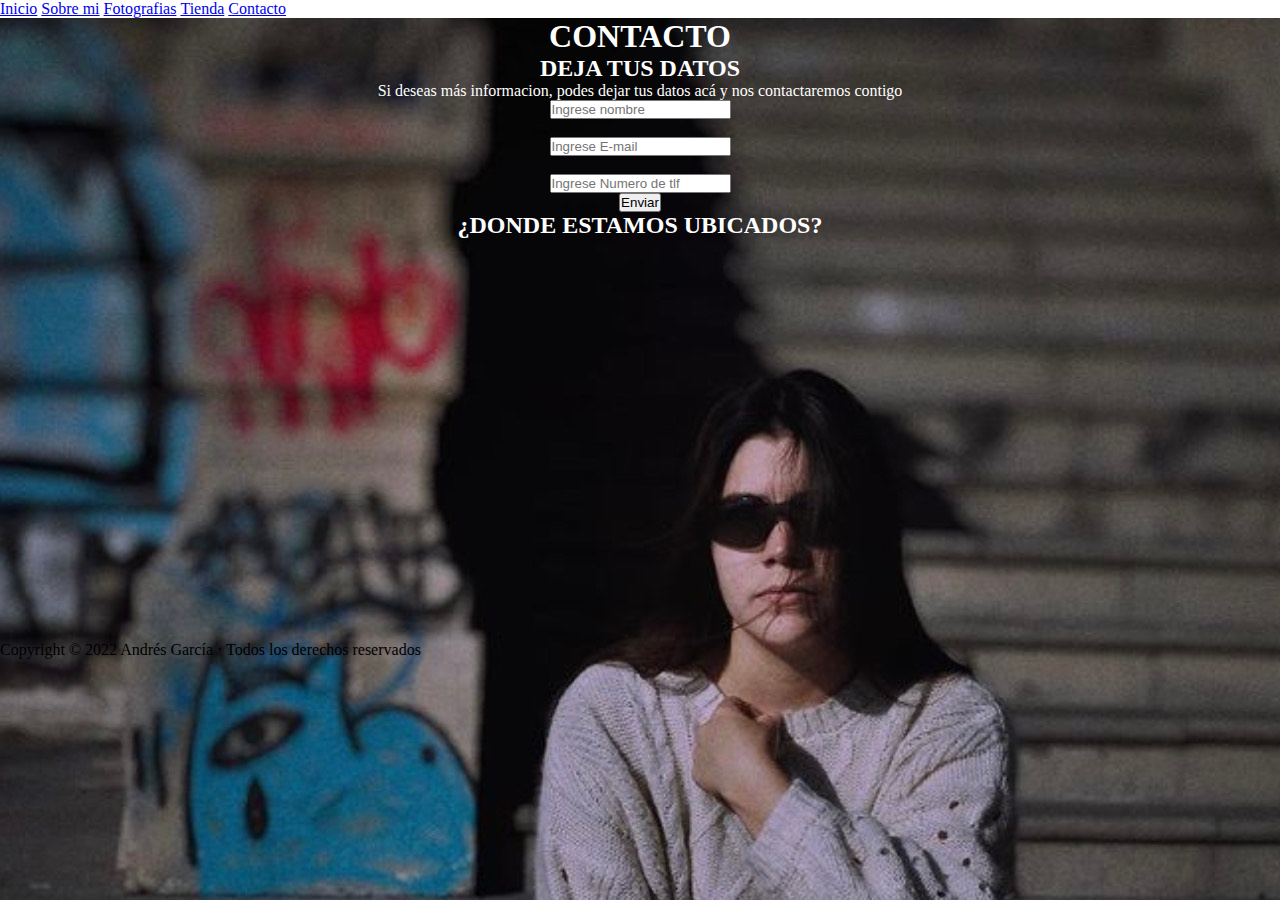
==== pages/contacto.html @ 0f53a3be "primera version master proyecto roselis" ====
<!DOCTYPE html>
<html lang="es">
<head>
    <meta charset="UTF-8">
    <meta http-equiv="X-UA-Compatible" content="IE=edge">
    <meta name="viewport" content="width=device-width, initial-scale=1.0">
    <title>Andres Garcia Photo/contacto</title>
    <link rel="stylesheet" href="../css/index.css">
</head>
<body class="fondocontacto">
  <header class="header">
        <nav>
            <ul>
                <li class="nav-linea"> 
                    <a href="../index.html">Inicio</a>
                </li>
                <li class="nav-linea"> 
                    <a href="./sobremi.html">Sobre mi</a>
                </li>
                <li class="nav-linea"> 
                    <a href="./fotografias.html">Fotografias</a>
                </li>
                <li class="nav-linea"> 
                    <a href="./tienda.html">Tienda</a>
                </li>
                <li class="nav-linea"> 
                    <a href="#">Contacto</a>
                </li>
            </ul>
        </nav>
  </header>
   <main>
    <div class="text">
        <h1 class="h1">CONTACTO</h1>
    </div>
     <section class="text">
       <h2 class="h1">DEJA TUS DATOS</h2>
        <p class="h1"> Si deseas más informacion, podes dejar tus datos acá y nos contactaremos contigo</p>
     </section>
     <section>
        <form class="formulario">
            <div>
                <input type="text" placeholder="Ingrese nombre" required>
            </div>
            <br>
            <div>
                <input type="email" placeholder="Ingrese E-mail" required> 
            </div>
            <br>
            <div>
                <input type="number" placeholder="Ingrese Numero de tlf" required> 
            </div>
                <button type="submit">Enviar</button>  
            </div>   
        </form>
     </section>
     <section>
        <div class="text">
            <h2 class="h1">¿DONDE ESTAMOS UBICADOS?</h2>
        </div>
        <div class="mapa">
            <iframe src="https://www.google.com/maps/embed?pb=!1m14!1m8!1m3!1d13314.964108858003!2d-70.5937558!3d-33.456053!3m2!1i1024!2i768!4f13.1!3m3!1m2!1s0x0%3A0x5a99e4565277755f!2zUGxhemEgw5F1w7FvYQ!5e0!3m2!1ses!2sar!4v1666836326739!5m2!1ses!2sar" width="400" height="300" style="border:0;" allowfullscreen="" loading="lazy" referrerpolicy="no-referrer-when-downgrade"></iframe>
        </div>
     </section>
   </main>
   <footer>
    <p> Copyright © 2022 Andrés García · Todos los derechos reservados</p>
   </footer>
</body>
</html>
---- css/index.css ----
*{
  margin: 0;
  padding: 0;
}


.h1 {
 color:white;
}

.header { 
background-color: white;
}

.prueba {
    box-sizing:border-box;
      text-align: right;
      width: 125px;
      height: 125px;
      position: absolute;
      top: 20 px;
      left: 1700px;
   }

  .imgcec2{
    position: relative;
    left: 0px;
      width:228px;
      height:130px;
      transition: width 0.2s, height 0.2s; /* Animation */
    }
    .fondo{
        background-color: black;
    }
    .fondocontacto{
        background-image: url("../assets/images/FONDO\ GABY.jpg");
           }

    *{ 
        margin: 0;
        padding: auto;
        box-sizing: border-box;
    }

    .nav-linea{
        list-style: none;
        display: inline-block;
        position: relative;  
        color: white;    
    }

    .mapa {
      margin-top: 5%;
      margin-bottom: 3%;
      display: flex;
      justify-content: center;
    }

    .formulario {
      text-align: center;
    }
    
    .text {
      text-align: center;
    }

    body{
      height: 100vh;
    }

    .galeria__contenedor {
      background-color: rgba(26, 24, 24, 0.295);
      width: 90%;
      height: 90%;
      margin: 0 auto;
      display: flex;
      justify-content: space-evenly;
      align-items: center;
      
    }

    .titulos{
      display: flex;
      flex-direction: column;
      justify-content: center;
      align-items: center;
      margin-bottom: 30px;
    }

    img{
      width: 300px;
      height: 300px;
      object-fit: cover;
    }
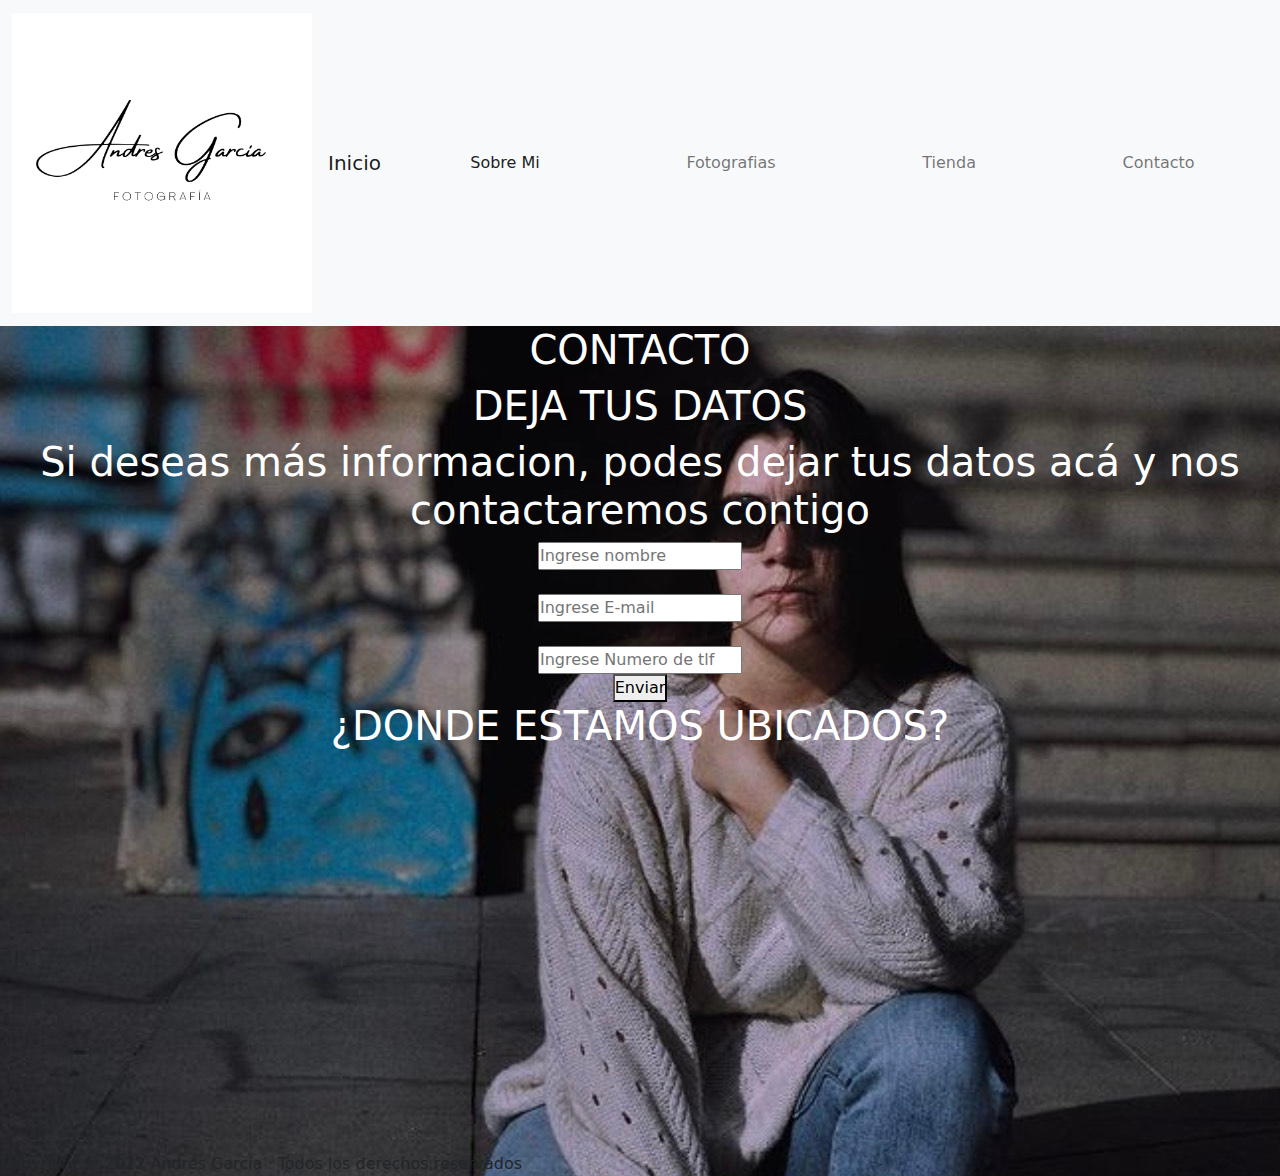
==== commit 4f0bae77: "grabo index en nueva rama para segunda pre entrega" ====
--- a/pages/contacto.html
+++ b/pages/contacto.html
@@ -4,31 +4,41 @@
     <meta charset="UTF-8">
     <meta http-equiv="X-UA-Compatible" content="IE=edge">
     <meta name="viewport" content="width=device-width, initial-scale=1.0">
+    <link rel="stylesheet" href="https://unpkg.com/aos@next/dist/aos.css" />
+    <link rel="stylesheet" href="../css/bootstrap.min.css">
+    <link rel="stylesheet" href="../css/index.css">
     <title>Andres Garcia Photo/contacto</title>
-    <link rel="stylesheet" href="../css/index.css">
 </head>
 <body class="fondocontacto">
-  <header class="header">
-        <nav>
-            <ul>
-                <li class="nav-linea"> 
-                    <a href="../index.html">Inicio</a>
-                </li>
-                <li class="nav-linea"> 
-                    <a href="./sobremi.html">Sobre mi</a>
-                </li>
-                <li class="nav-linea"> 
-                    <a href="./fotografias.html">Fotografias</a>
-                </li>
-                <li class="nav-linea"> 
-                    <a href="./tienda.html">Tienda</a>
-                </li>
-                <li class="nav-linea"> 
-                    <a href="#">Contacto</a>
-                </li>
-            </ul>
-        </nav>
-  </header>
+    <header class="sticky-top">
+        <nav class="navbar navbar-expand-lg navbar-light bg-light">
+            <div class="container-fluid">
+              <a class="navbar-brand" href="../index.html">
+                <img src="../assets/images/LOGO.png" alt="logo" width="30" height="24">
+              </a>
+              <a class="navbar-brand" href="../index.html">Inicio</a>
+              <button class="navbar-toggler" type="button" data-bs-toggle="collapse" data-bs-target="#navbarNav" aria-controls="navbarNav" aria-expanded="false" aria-label="Toggle navigation">
+                <span class="navbar-toggler-icon"></span>
+              </button>
+              <div class="collapse navbar-collapse" id="navbarNav">
+                <ul class="navbar-nav justify-content-around w-100">
+                  <li class="nav-item">
+                    <a class="nav-link active" aria-current="page" href="./sobremi.html">Sobre Mi</a>
+                  </li>
+                  <li class="nav-item">
+                    <a class="nav-link" href="./fotografias.html">Fotografias</a>
+                  </li>
+                  <li class="nav-item">
+                    <a class="nav-link" href="./tienda.html">Tienda</a>
+                  </li>
+                  <li class="nav-item">
+                    <a class="nav-link" href="#">Contacto</a>
+                  </li>
+                </ul>
+              </div>
+            </div>
+          </nav>
+    </header>
    <main>
     <div class="text">
         <h1 class="h1">CONTACTO</h1>
@@ -66,5 +76,7 @@
    <footer>
     <p> Copyright © 2022 Andrés García · Todos los derechos reservados</p>
    </footer>
+   <script src="../js/bootstrap.bundle.min.js"></script>
+   <script src="https://unpkg.com/aos@next/dist/aos.js"></script>
 </body>
 </html>--- a/css/index.css
+++ b/css/index.css
@@ -9,7 +9,7 @@
 }
 
 .header { 
-background-color: white;
+background-color: rgba(82, 67, 67, 0.5);
 }
 
 .prueba {
@@ -93,4 +93,24 @@
       object-fit: cover;
     }
     
+    .contenedorAnimaciones{
+      overflow: hidden;
+    }
+    
+    .carousel-inner {
+      position: relative;
+      width: 100%;
+      overflow: hidden;
+    }
+    .carousel-item{
+      height: 70vh;
+    }
+
+    .carousel-item img{
+      height: 100%;
+      object-fit: cover;
+    }
+
+
+    
     